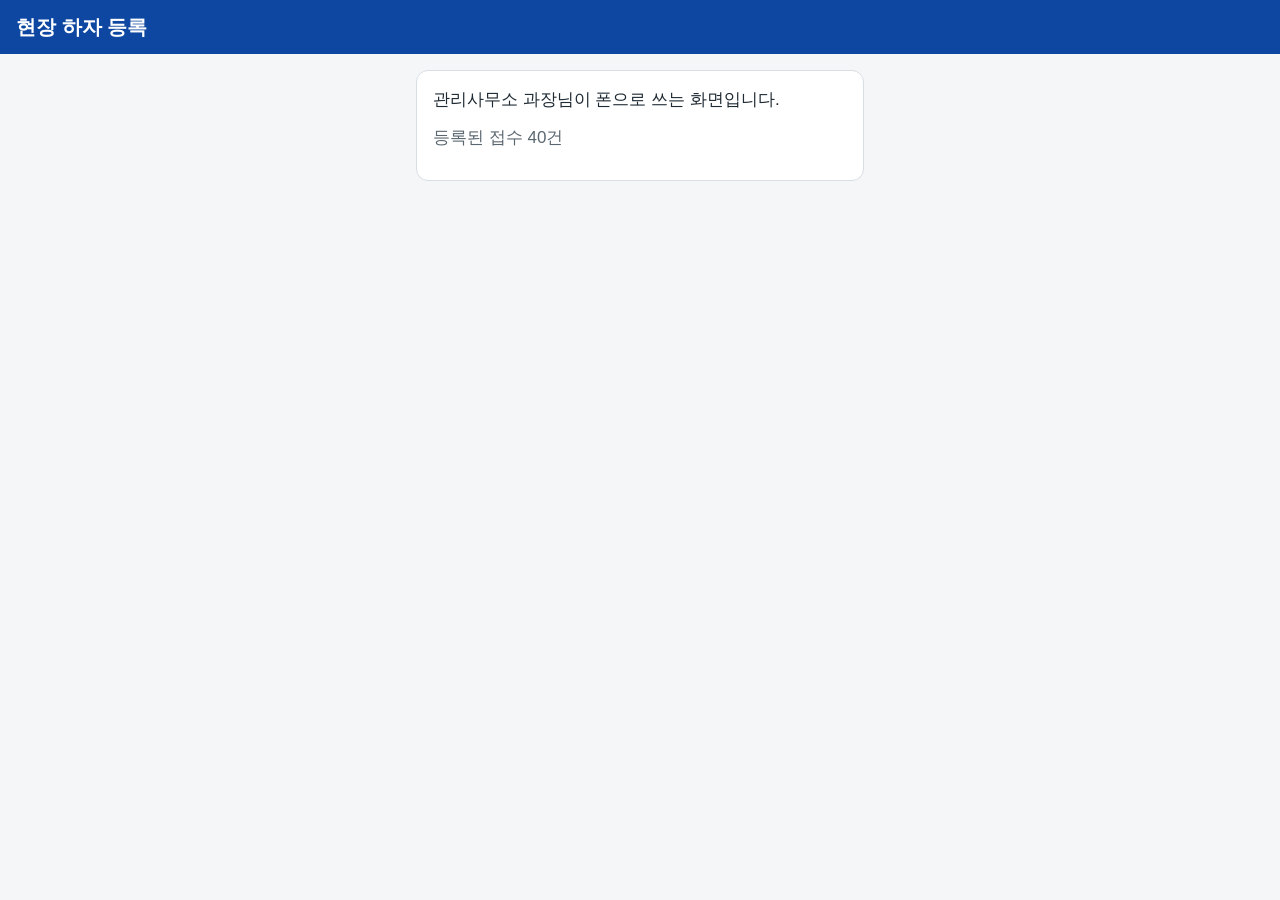
==== mockup/field.html @ eb6f4427 "목업 뼈대와 가짜 데이터(단지 12곳, 시드 접수 40건), store, check.js 추가 Co-Authored-By: Claude Opus 5.5 <noreply@anthro" ====
<!doctype html>
<html lang="ko">
<head>
<meta charset="utf-8">
<meta name="viewport" content="width=device-width, initial-scale=1">
<title>현장 하자 등록</title>
<link rel="stylesheet" href="assets/style.css">
</head>
<body>
<header class="topbar">
  <h1>현장 하자 등록</h1>
</header>
<main class="wrap narrow" id="app">
  <section class="card">
    <p>관리사무소 과장님이 폰으로 쓰는 화면입니다.</p>
    <p class="muted" id="field-summary"></p>
  </section>
</main>
<script src="assets/data.js"></script>
<script src="assets/store.js"></script>
<script>
  document.getElementById('field-summary').textContent = '등록된 접수 ' + Store.list().length + '건';
</script>
</body>
</html>
---- mockup/assets/style.css ----
/* 공용 스타일. 외부 폰트 없이 시스템 글꼴만 사용 */
:root {
  --bg: #f4f6f8;
  --surface: #ffffff;
  --text: #1f2a33;
  --muted: #5b6770;
  --line: #d8dee3;
  --primary: #1565c0;
  --primary-dark: #0d47a1;
  --ok: #2e7d32;
  --warn: #c62828;
  --amber: #ef6c00;
  --radius: 12px;
}
* { box-sizing: border-box; }
html { -webkit-text-size-adjust: 100%; }
body {
  margin: 0;
  background: var(--bg);
  color: var(--text);
  font-family: -apple-system, BlinkMacSystemFont, "Apple SD Gothic Neo", "Malgun Gothic", "Noto Sans KR", sans-serif;
  font-size: 17px;
  line-height: 1.55;
  overflow-x: hidden;
}
h1, h2, h3 { line-height: 1.3; margin: 0 0 12px; }
h1 { font-size: 24px; }
h2 { font-size: 20px; }
p { margin: 0 0 12px; }
a { color: var(--primary); }

.topbar {
  background: var(--primary-dark);
  color: #fff;
  padding: 14px 16px;
  display: flex;
  align-items: center;
  justify-content: space-between;
  gap: 12px;
  flex-wrap: wrap;
}
.topbar h1 { font-size: 20px; margin: 0; color: #fff; }
.topbar .sub { font-size: 16px; opacity: 0.9; }

.wrap { max-width: 1280px; margin: 0 auto; padding: 16px; }
.wrap.narrow { max-width: 480px; }

.card {
  background: var(--surface);
  border: 1px solid var(--line);
  border-radius: var(--radius);
  padding: 16px;
  margin-bottom: 16px;
}

.btn {
  display: inline-flex;
  align-items: center;
  justify-content: center;
  min-height: 48px;
  min-width: 44px;
  padding: 10px 18px;
  font-size: 17px;
  font-weight: 600;
  border-radius: 10px;
  border: 1px solid var(--line);
  background: var(--surface);
  color: var(--text);
  cursor: pointer;
  text-decoration: none;
}
.btn.primary { background: var(--primary); border-color: var(--primary); color: #fff; }
.btn.block { display: flex; width: 100%; }
.btn:focus-visible { outline: 3px solid #ffb300; outline-offset: 2px; }

.badge {
  display: inline-block;
  padding: 2px 10px;
  border-radius: 999px;
  font-size: 16px;
  font-weight: 600;
  background: #e3f2fd;
  color: var(--primary-dark);
}
.badge.s-접수 { background: #fff3e0; color: #e65100; }
.badge.s-업체-배정 { background: #e3f2fd; color: #0d47a1; }
.badge.s-보수-완료 { background: #e8f5e9; color: #1b5e20; }

.muted { color: var(--muted); }
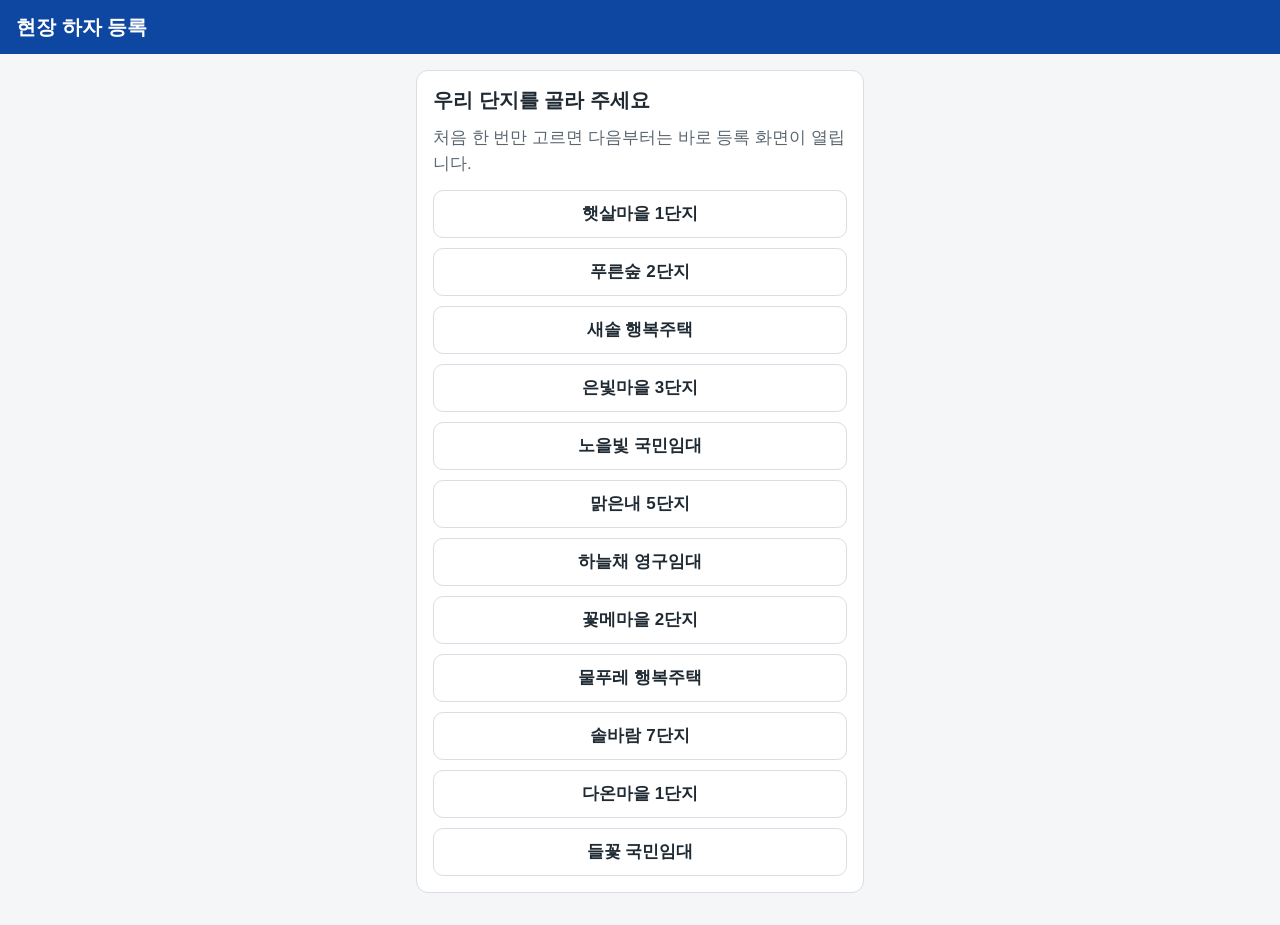
==== commit 4db06827: "현장 등록 흐름: 단지 기억, 사진 여러 장·동호 버튼·한 줄 등록, 완료 시 경과 초 표시 Co-Authored-By: Claude Opus 5.5 <noreply@anthrop" ====
--- a/mockup/field.html
+++ b/mockup/field.html
@@ -6,20 +6,324 @@
 <title>현장 하자 등록</title>
 <link rel="stylesheet" href="assets/style.css">
 </head>
-<body>
+<body class="field">
 <header class="topbar">
   <h1>현장 하자 등록</h1>
+  <span class="sub" id="complex-label"></span>
 </header>
 <main class="wrap narrow" id="app">
-  <section class="card">
-    <p>관리사무소 과장님이 폰으로 쓰는 화면입니다.</p>
-    <p class="muted" id="field-summary"></p>
+
+  <!-- 처음 한 번: 우리 단지 고르기 -->
+  <section id="view-pick" class="view" hidden>
+    <div class="card">
+      <h2>우리 단지를 골라 주세요</h2>
+      <p class="muted">처음 한 번만 고르면 다음부터는 바로 등록 화면이 열립니다.</p>
+      <div class="pick-list" id="complex-list"></div>
+    </div>
   </section>
+
+  <!-- 등록 화면: 사진, 동·호수, 한 줄 -->
+  <section id="view-register" class="view" hidden>
+    <form id="reg-form" autocomplete="off" novalidate>
+      <div class="card step">
+        <h2><span class="step-no">1</span> 사진</h2>
+        <label class="btn primary block photo-btn" for="photo-input">사진 고르기 (여러 장 한 번에)</label>
+        <input type="file" id="photo-input" accept="image/*" multiple class="visually-hidden">
+        <p class="muted small-note" id="photo-note">아직 고른 사진이 없습니다.</p>
+        <div class="thumbs" id="thumbs"></div>
+      </div>
+
+      <div class="card step">
+        <h2><span class="step-no">2</span> 동·호수</h2>
+        <div class="choice-row" id="dong-list" role="group" aria-label="동 선택"></div>
+        <div class="ho-grid" id="ho-list" role="group" aria-label="호 선택"></div>
+        <div class="resident" id="resident" hidden></div>
+      </div>
+
+      <div class="card step">
+        <h2><span class="step-no">3</span> 한 줄 내용</h2>
+        <input type="text" id="text-input" class="text-input" maxlength="60" placeholder="예: 욕실 천장에서 물이 샘" aria-label="한 줄 내용">
+        <div class="chips" id="chips" aria-label="자주 쓰는 말"></div>
+      </div>
+
+      <p class="missing" id="missing"></p>
+      <button type="submit" class="btn primary block big" id="submit-btn" disabled>등록하기</button>
+    </form>
+  </section>
+
+  <!-- 완료 화면 -->
+  <section id="view-done" class="view" hidden>
+    <div class="card done">
+      <div class="done-mark" aria-hidden="true">✓</div>
+      <h2 id="done-title">등록 완료</h2>
+      <p id="done-detail"></p>
+      <p class="muted">본부 화면에도 바로 올라갔습니다. 사무실에서 다시 입력하지 않아도 됩니다.</p>
+      <button type="button" class="btn primary block big" id="again-btn">한 건 더 등록</button>
+    </div>
+  </section>
+
+  <p class="center"><button type="button" class="btn linkish" id="change-complex" hidden>단지 바꾸기</button></p>
 </main>
 <script src="assets/data.js"></script>
 <script src="assets/store.js"></script>
 <script>
-  document.getElementById('field-summary').textContent = '등록된 접수 ' + Store.list().length + '건';
+(function () {
+  'use strict';
+  var $ = function (id) { return document.getElementById(id); };
+  var MAX_SIDE = 480;
+  var CHIPS = ['물이 샘', '곰팡이', '방충망 찢어짐', '문이 안 닫힘', '전등 안 켜짐', '보일러 고장'];
+
+  var state = { complexId: null, photos: [], dong: null, ho: null, startedAt: 0, busy: 0 };
+
+  function show(name) {
+    ['pick', 'register', 'done'].forEach(function (v) { $('view-' + v).hidden = v !== name; });
+    $('change-complex').hidden = name === 'pick';
+    window.scrollTo(0, 0);
+  }
+
+  // ---------- 단지 고르기 ----------
+  function renderPick() {
+    var box = $('complex-list');
+    box.innerHTML = '';
+    LH_DATA.complexes.forEach(function (c) {
+      var b = document.createElement('button');
+      b.type = 'button';
+      b.className = 'btn block';
+      b.textContent = c.name;
+      b.dataset.complex = c.id;
+      b.addEventListener('click', function () {
+        Store.setMyComplex(c.id);
+        start(c.id);
+      });
+      box.appendChild(b);
+    });
+    $('complex-label').textContent = '';
+    show('pick');
+  }
+
+  function start(complexId) {
+    var c = LH_DATA.findComplex(complexId);
+    if (!c) { renderPick(); return; }
+    state.complexId = c.id;
+    $('complex-label').textContent = c.name;
+    openRegister();
+  }
+
+  // ---------- 등록 화면 ----------
+  function openRegister() {
+    state.photos = [];
+    state.dong = null;
+    state.ho = null;
+    state.busy = 0;
+    $('photo-input').value = '';
+    $('text-input').value = '';
+    renderThumbs();
+    renderDongs();
+    renderHos();
+    renderResident();
+    updateSubmit();
+    show('register');
+    state.startedAt = Date.now(); // 등록 화면을 연 순간부터 잰다
+  }
+
+  function renderThumbs() {
+    var box = $('thumbs');
+    box.innerHTML = '';
+    state.photos.forEach(function (src, i) {
+      var wrap = document.createElement('div');
+      wrap.className = 'thumb';
+      var img = document.createElement('img');
+      img.src = src;
+      img.alt = '고른 사진 ' + (i + 1);
+      var del = document.createElement('button');
+      del.type = 'button';
+      del.className = 'thumb-del';
+      del.setAttribute('aria-label', '사진 ' + (i + 1) + ' 빼기');
+      del.textContent = '×';
+      del.addEventListener('click', function () {
+        state.photos.splice(i, 1);
+        renderThumbs();
+        updateSubmit();
+      });
+      wrap.appendChild(img);
+      wrap.appendChild(del);
+      box.appendChild(wrap);
+    });
+    $('photo-note').textContent = state.busy ? '사진을 줄이는 중…' :
+      (state.photos.length ? '사진 ' + state.photos.length + '장' : '아직 고른 사진이 없습니다.');
+  }
+
+  // 긴 변 480px 이하 JPEG로 줄이기
+  function shrink(file) {
+    return new Promise(function (resolve) {
+      var url;
+      try { url = URL.createObjectURL(file); } catch (e) { resolve(null); return; }
+      var img = new Image();
+      img.onload = function () {
+        var w = img.naturalWidth, h = img.naturalHeight;
+        var scale = Math.min(1, MAX_SIDE / Math.max(w, h));
+        var cw = Math.max(1, Math.round(w * scale)), ch = Math.max(1, Math.round(h * scale));
+        var cv = document.createElement('canvas');
+        cv.width = cw; cv.height = ch;
+        var ctx = cv.getContext('2d');
+        ctx.fillStyle = '#fff';
+        ctx.fillRect(0, 0, cw, ch);
+        ctx.drawImage(img, 0, 0, cw, ch);
+        URL.revokeObjectURL(url);
+        resolve(cv.toDataURL('image/jpeg', 0.72));
+      };
+      img.onerror = function () { URL.revokeObjectURL(url); resolve(null); };
+      img.src = url;
+    });
+  }
+
+  $('photo-input').addEventListener('change', function (e) {
+    var files = Array.prototype.slice.call(e.target.files || []).filter(function (f) { return /^image\//.test(f.type); });
+    if (!files.length) return;
+    state.busy++;
+    renderThumbs();
+    updateSubmit();
+    Promise.all(files.map(shrink)).then(function (urls) {
+      urls.forEach(function (u) { if (u) state.photos.push(u); });
+      state.busy--;
+      e.target.value = '';
+      renderThumbs();
+      updateSubmit();
+    });
+  });
+
+  function complex() { return LH_DATA.findComplex(state.complexId); }
+
+  function renderDongs() {
+    var box = $('dong-list');
+    box.innerHTML = '';
+    complex().dongs.forEach(function (d) {
+      var b = document.createElement('button');
+      b.type = 'button';
+      b.className = 'btn choice' + (state.dong === d.dong ? ' on' : '');
+      b.textContent = d.dong + '동';
+      b.dataset.dong = d.dong;
+      b.setAttribute('aria-pressed', state.dong === d.dong ? 'true' : 'false');
+      b.addEventListener('click', function () {
+        state.dong = d.dong;
+        state.ho = null;
+        renderDongs();
+        renderHos();
+        renderResident();
+        updateSubmit();
+      });
+      box.appendChild(b);
+    });
+  }
+
+  function renderHos() {
+    var box = $('ho-list');
+    box.innerHTML = '';
+    if (!state.dong) {
+      box.innerHTML = '<p class="muted">동을 먼저 누르면 호수가 나옵니다.</p>';
+      return;
+    }
+    var dong = complex().dongs.filter(function (d) { return d.dong === state.dong; })[0];
+    var perFloor = 0;
+    dong.units.forEach(function (u) { if (Math.floor(+u.ho / 100) === 1) perFloor++; });
+    box.style.gridTemplateColumns = 'repeat(' + Math.max(2, perFloor) + ', 1fr)';
+    dong.units.forEach(function (u) {
+      var b = document.createElement('button');
+      b.type = 'button';
+      b.className = 'btn choice' + (state.ho === u.ho ? ' on' : '');
+      b.textContent = u.ho + '호';
+      b.dataset.ho = u.ho;
+      b.setAttribute('aria-pressed', state.ho === u.ho ? 'true' : 'false');
+      b.addEventListener('click', function () {
+        state.ho = u.ho;
+        renderHos();
+        renderResident();
+        updateSubmit();
+      });
+      box.appendChild(b);
+    });
+  }
+
+  // 동·호수를 고르면 입주민 연락처가 자동으로 붙음(화면에는 가려서 표시)
+  function renderResident() {
+    var el = $('resident');
+    if (!state.dong || !state.ho) { el.hidden = true; el.textContent = ''; return; }
+    var r = LH_DATA.findResident(state.complexId, state.dong, state.ho);
+    el.hidden = false;
+    el.innerHTML = '';
+    var t = document.createElement('strong');
+    t.textContent = state.dong + '동 ' + state.ho + '호';
+    var d = document.createElement('span');
+    d.textContent = r ? ' · 입주민 ' + LH_DATA.maskName(r.name) + ' · ' : ' · 입주민 정보 없음';
+    if (r) {
+      var ph = document.createElement('span');
+      ph.className = 'nowrap';
+      ph.textContent = LH_DATA.maskPhone(r.phone);
+      d.appendChild(ph);
+    }
+    var n = document.createElement('div');
+    n.className = 'muted small-note';
+    n.textContent = '연락처는 자동으로 붙습니다.';
+    el.appendChild(t); el.appendChild(d); el.appendChild(n);
+  }
+
+  CHIPS.forEach(function (c) {
+    var b = document.createElement('button');
+    b.type = 'button';
+    b.className = 'btn chip';
+    b.textContent = c;
+    b.addEventListener('click', function () {
+      var input = $('text-input');
+      input.value = input.value.trim() ? input.value.trim() + ', ' + c : c;
+      updateSubmit();
+    });
+    $('chips').appendChild(b);
+  });
+  $('text-input').addEventListener('input', updateSubmit);
+
+  function missingParts() {
+    var m = [];
+    if (!state.photos.length) m.push('사진');
+    if (!state.dong || !state.ho) m.push('동·호수');
+    if (!$('text-input').value.trim()) m.push('한 줄 내용');
+    return m;
+  }
+
+  function updateSubmit() {
+    var m = missingParts();
+    var ready = !m.length && !state.busy;
+    $('submit-btn').disabled = !ready;
+    $('missing').textContent = state.busy ? '사진을 줄이는 중입니다…' :
+      (ready ? '준비됐습니다. 등록하기를 누르세요.' : '남은 것: ' + m.join(', '));
+  }
+
+  function formatElapsed(sec) {
+    if (sec < 60) return String(sec).padStart(2, '0') + '초';
+    return Math.floor(sec / 60) + '분 ' + String(sec % 60).padStart(2, '0') + '초';
+  }
+
+  $('reg-form').addEventListener('submit', function (e) {
+    e.preventDefault();
+    if (missingParts().length || state.busy) return;
+    var item = Store.add({
+      complexId: state.complexId,
+      dong: state.dong,
+      ho: state.ho,
+      text: $('text-input').value.trim(),
+      photos: state.photos.slice()
+    });
+    var sec = Math.max(0, Math.round((Date.now() - state.startedAt) / 1000));
+    $('done-title').textContent = '등록 완료 · ' + formatElapsed(sec);
+    $('done-detail').textContent = item.dong + '동 ' + item.ho + '호 · ' + item.text + ' · 사진 ' + item.photos.length + '장';
+    show('done');
+  });
+
+  $('again-btn').addEventListener('click', openRegister);
+  $('change-complex').addEventListener('click', renderPick);
+
+  var saved = Store.getMyComplex();
+  if (saved && LH_DATA.findComplex(saved)) start(saved); else renderPick();
+})();
 </script>
 </body>
 </html>
--- a/mockup/assets/style.css
+++ b/mockup/assets/style.css
@@ -87,3 +87,55 @@
 .badge.s-보수-완료 { background: #e8f5e9; color: #1b5e20; }
 
 .muted { color: var(--muted); }
+
+/* ---------- 현장 화면(field.html) ---------- */
+[hidden] { display: none !important; }
+.visually-hidden {
+  position: absolute; width: 1px; height: 1px; padding: 0; margin: -1px;
+  overflow: hidden; clip: rect(0 0 0 0); white-space: nowrap; border: 0;
+}
+.center { text-align: center; }
+.small-note { font-size: 16px; margin: 8px 0 0; }
+.btn.big { min-height: 60px; font-size: 20px; }
+.btn:disabled { opacity: 0.45; cursor: not-allowed; }
+.btn.linkish { background: transparent; border-color: transparent; color: var(--primary); text-decoration: underline; }
+.pick-list { display: grid; gap: 10px; }
+.step h2 { display: flex; align-items: center; gap: 8px; }
+.step-no {
+  display: inline-flex; align-items: center; justify-content: center;
+  width: 30px; height: 30px; border-radius: 50%;
+  background: var(--primary); color: #fff; font-size: 17px;
+}
+.thumbs { display: grid; grid-template-columns: repeat(3, 1fr); gap: 8px; margin-top: 10px; }
+.thumb { position: relative; aspect-ratio: 1 / 1; border-radius: 8px; overflow: hidden; background: #eceff1; }
+.thumb img { width: 100%; height: 100%; object-fit: cover; display: block; }
+.thumb-del {
+  position: absolute; top: 0; right: 0; width: 44px; height: 44px;
+  border: 0; border-radius: 0 0 0 10px; background: rgba(0,0,0,0.6); color: #fff;
+  font-size: 24px; line-height: 1; cursor: pointer;
+}
+.choice-row { display: flex; flex-wrap: wrap; gap: 8px; margin-bottom: 12px; }
+.choice-row .btn { flex: 1 1 0; min-width: 72px; }
+.ho-grid { display: grid; gap: 6px; }
+.ho-grid .btn { padding: 8px 4px; min-width: 0; font-size: 17px; }
+.ho-grid p { grid-column: 1 / -1; margin: 0; }
+.btn.choice.on { background: var(--primary); border-color: var(--primary); color: #fff; }
+.resident {
+  margin-top: 12px; padding: 12px; border-radius: 10px;
+  background: #e8f5e9; border: 1px solid #a5d6a7; font-size: 17px;
+}
+.text-input {
+  width: 100%; min-height: 52px; padding: 10px 12px; font-size: 18px;
+  border: 1px solid var(--line); border-radius: 10px; font-family: inherit;
+}
+.text-input:focus { outline: 3px solid #ffb300; outline-offset: 1px; }
+.chips { display: flex; flex-wrap: wrap; gap: 8px; margin-top: 10px; }
+.btn.chip { min-height: 44px; padding: 6px 12px; font-size: 16px; font-weight: 500; border-radius: 999px; }
+.missing { text-align: center; color: var(--muted); margin: 4px 0 10px; }
+.done { text-align: center; }
+.done-mark {
+  width: 72px; height: 72px; margin: 8px auto 12px; border-radius: 50%;
+  background: var(--ok); color: #fff; font-size: 42px; line-height: 72px;
+}
+#done-title { font-size: 26px; }
+.nowrap { white-space: nowrap; }
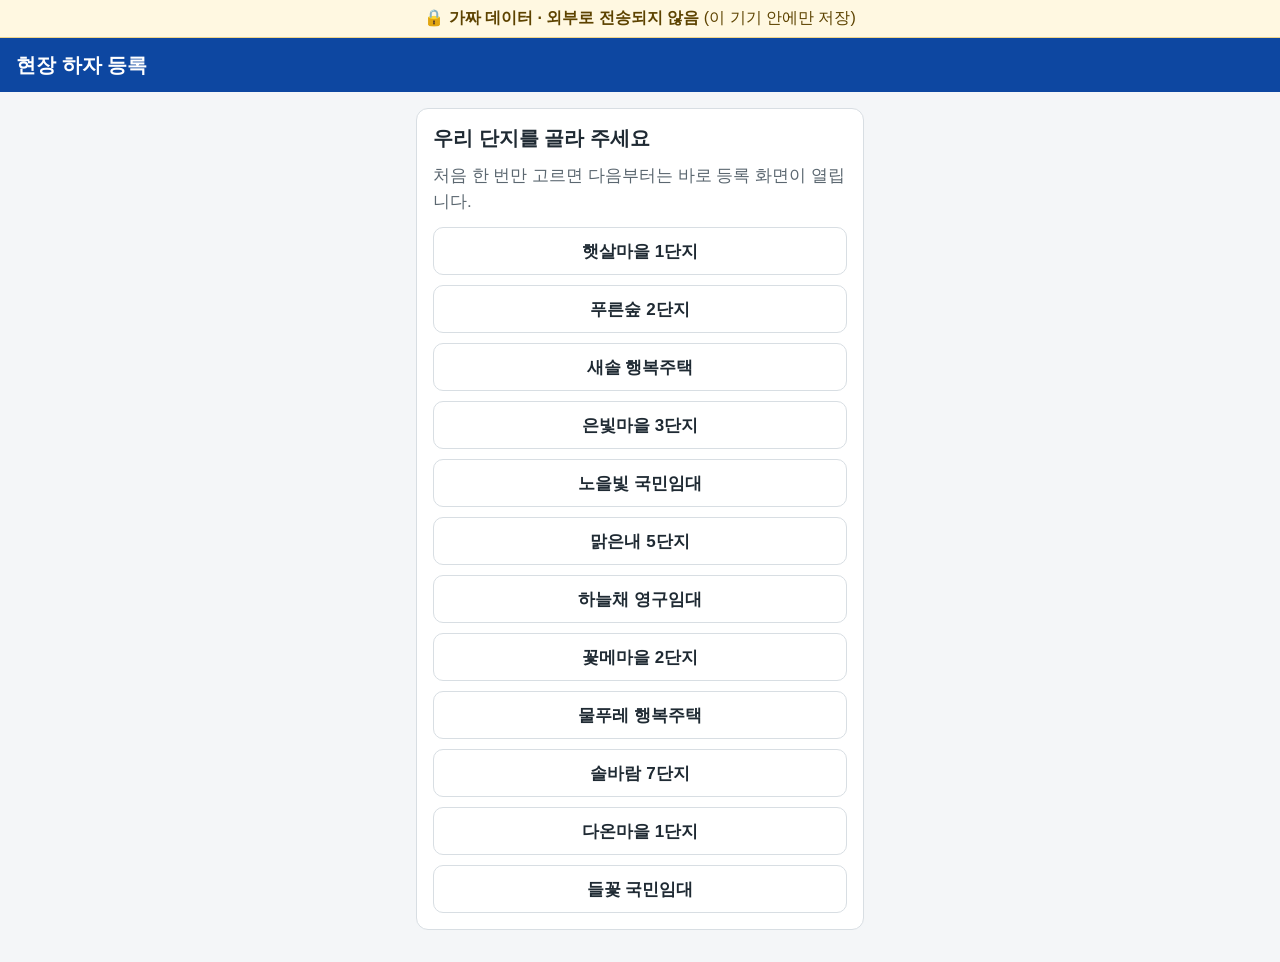
==== commit aa41f67a: "시연 시작 화면(문제·3단계·비교표·초기화)과 모든 페이지 개인정보 표시 추가 Co-Authored-By: Claude Opus 5.5 <noreply@anthropic.com> " ====
--- a/mockup/field.html
+++ b/mockup/field.html
@@ -7,11 +7,18 @@
 <link rel="stylesheet" href="assets/style.css">
 </head>
 <body class="field">
+<div class="privacy-note" id="privacy-note" role="note"><span aria-hidden="true">🔒</span> 가짜 데이터 · 외부로 전송되지 않음 <span class="privacy-more">(이 기기 안에만 저장)</span></div>
 <header class="topbar">
   <h1>현장 하자 등록</h1>
   <span class="sub" id="complex-label"></span>
 </header>
 <main class="wrap narrow" id="app">
+
+  <!-- 위쪽 탭: 등록 / 접수 목록 -->
+  <nav class="tabs" id="tabs" aria-label="화면 바꾸기" hidden>
+    <button type="button" class="btn tab" id="tab-register" data-view="register">새로 등록</button>
+    <button type="button" class="btn tab" id="tab-list" data-view="list">접수 목록 <span class="tab-count" id="tab-count"></span></button>
+  </nav>
 
   <!-- 처음 한 번: 우리 단지 고르기 -->
   <section id="view-pick" class="view" hidden>
@@ -59,7 +66,19 @@
       <p id="done-detail"></p>
       <p class="muted">본부 화면에도 바로 올라갔습니다. 사무실에서 다시 입력하지 않아도 됩니다.</p>
       <button type="button" class="btn primary block big" id="again-btn">한 건 더 등록</button>
+      <button type="button" class="btn block" id="to-list-btn">접수 목록 보기</button>
     </div>
+  </section>
+
+  <!-- 우리 단지 접수 목록: 입주민 전화가 오면 동·호수로 바로 찾기 -->
+  <section id="view-list" class="view" hidden>
+    <div class="card search-card">
+      <label for="search-input" class="search-label">동·호수로 찾기</label>
+      <input type="search" id="search-input" class="text-input" inputmode="numeric" autocomplete="off" placeholder="예: 101 1203">
+      <div class="status-filter" id="status-filter" role="group" aria-label="상태로 보기"></div>
+      <p class="muted small-note" id="list-note"></p>
+    </div>
+    <ol class="report-list" id="report-list"></ol>
   </section>
 
   <p class="center"><button type="button" class="btn linkish" id="change-complex" hidden>단지 바꾸기</button></p>
@@ -76,8 +95,16 @@
   var state = { complexId: null, photos: [], dong: null, ho: null, startedAt: 0, busy: 0 };
 
   function show(name) {
-    ['pick', 'register', 'done'].forEach(function (v) { $('view-' + v).hidden = v !== name; });
+    ['pick', 'register', 'done', 'list'].forEach(function (v) { $('view-' + v).hidden = v !== name; });
     $('change-complex').hidden = name === 'pick';
+    $('tabs').hidden = name === 'pick';
+    var active = name === 'list' ? 'list' : 'register';
+    ['register', 'list'].forEach(function (t) {
+      var b = $('tab-' + t);
+      b.classList.toggle('on', t === active);
+      b.setAttribute('aria-current', t === active ? 'page' : 'false');
+    });
+    if (state.complexId) updateTabCount();
     window.scrollTo(0, 0);
   }
 
@@ -319,7 +346,185 @@
   });
 
   $('again-btn').addEventListener('click', openRegister);
+  $('to-list-btn').addEventListener('click', openList);
   $('change-complex').addEventListener('click', renderPick);
+  $('tab-register').addEventListener('click', function () {
+    if ($('view-register').hidden) openRegister();
+  });
+  $('tab-list').addEventListener('click', openList);
+
+  // ---------- 우리 단지 접수 목록 ----------
+  var STATUSES = LH_DATA.statuses; // 접수 → 업체 배정 → 보수 완료
+  var listFilter = '전체';
+
+  function myReports() {
+    return Store.list().filter(function (r) { return r.complexId === state.complexId; });
+  }
+
+  function updateTabCount() {
+    var open = myReports().filter(function (r) { return r.status !== '보수 완료'; }).length;
+    $('tab-count').textContent = open ? '(진행 ' + open + ')' : '';
+  }
+
+  // "101 1203", "101동 1203호", "101-1203", "1203" 모두 찾기. 숫자 둘이면 앞은 동, 뒤는 호
+  function matches(r, query) {
+    var tokens = query.match(/\d+/g);
+    if (!tokens) return true;
+    if (tokens.length === 1 && tokens[0].length >= 6) {
+      // "1011203"처럼 붙여 쓴 경우
+      return (r.dong + r.ho).indexOf(tokens[0]) >= 0;
+    }
+    if (tokens.length >= 2) return r.dong.indexOf(tokens[0]) === 0 && r.ho.indexOf(tokens[1]) === 0;
+    return r.dong.indexOf(tokens[0]) === 0 || r.ho.indexOf(tokens[0]) === 0;
+  }
+
+  function daysText(n) { return n === 0 ? '오늘' : n + '일째'; }
+
+  function fmtDate(ts) {
+    var d = new Date(ts);
+    return (d.getMonth() + 1) + '월 ' + d.getDate() + '일';
+  }
+
+  function renderFilter(all) {
+    var box = $('status-filter');
+    box.innerHTML = '';
+    ['전체'].concat(STATUSES).forEach(function (st) {
+      var n = st === '전체' ? all.length : all.filter(function (r) { return r.status === st; }).length;
+      var b = document.createElement('button');
+      b.type = 'button';
+      b.className = 'btn choice small' + (listFilter === st ? ' on' : '');
+      b.dataset.filter = st;
+      b.setAttribute('aria-pressed', listFilter === st ? 'true' : 'false');
+      b.textContent = st + ' ' + n;
+      b.addEventListener('click', function () { listFilter = st; renderList(); });
+      box.appendChild(b);
+    });
+  }
+
+  function stepsEl(status) {
+    var ol = document.createElement('div');
+    ol.className = 'steps';
+    var idx = STATUSES.indexOf(status);
+    STATUSES.forEach(function (st, i) {
+      var s = document.createElement('span');
+      s.className = 'stp' + (i < idx ? ' past' : '') + (i === idx ? ' now' : '');
+      s.textContent = st;
+      ol.appendChild(s);
+    });
+    return ol;
+  }
+
+  function renderList() {
+    var all = myReports();
+    var query = $('search-input').value.trim();
+    renderFilter(all);
+    var shown = all.filter(function (r) {
+      return matches(r, query) && (listFilter === '전체' || r.status === listFilter);
+    });
+    var box = $('report-list');
+    box.innerHTML = '';
+    var now = Date.now();
+    $('list-note').textContent = query
+      ? '"' + query + '" 찾은 결과 ' + shown.length + '건'
+      : '우리 단지 접수 ' + all.length + '건 · 최근 순';
+    if (!shown.length) {
+      var empty = document.createElement('li');
+      empty.className = 'card empty';
+      empty.textContent = query ? '이 동·호수로 들어온 접수가 없습니다.' : '해당하는 접수가 없습니다.';
+      box.appendChild(empty);
+      return;
+    }
+    shown.forEach(function (r) {
+      var li = document.createElement('li');
+      li.className = 'card report';
+      li.dataset.id = r.id;
+
+      var head = document.createElement('div');
+      head.className = 'report-head';
+      var unit = document.createElement('strong');
+      unit.className = 'report-unit';
+      unit.textContent = r.dong + '동 ' + r.ho + '호';
+      var badge = document.createElement('span');
+      badge.className = 'badge s-' + r.status.replace(/ /g, '-');
+      badge.textContent = r.status;
+      head.appendChild(unit); head.appendChild(badge);
+
+      var text = document.createElement('p');
+      text.className = 'report-text';
+      text.textContent = r.text;
+
+      var meta = document.createElement('p');
+      meta.className = 'report-meta';
+      var days = Store.daysSince(r.statusAt || r.createdAt, now);
+      var stale = r.status !== '보수 완료' && days >= 7;
+      meta.textContent = fmtDate(r.createdAt) + ' 접수 · ' +
+        (r.status === '보수 완료' ? '보수 완료 ' + fmtDate(r.statusAt) : r.status + ' ' + daysText(days));
+      if (stale) meta.classList.add('stale');
+      meta.dataset.days = days;
+
+      var res = LH_DATA.findResident(r.complexId, r.dong, r.ho);
+      var who = document.createElement('p');
+      who.className = 'report-who muted';
+      who.textContent = res ? '입주민 ' + LH_DATA.maskName(res.name) + ' · ' + LH_DATA.maskPhone(res.phone) : '';
+
+      var pics = document.createElement('div');
+      pics.className = 'report-pics';
+      (r.photos || []).slice(0, 4).forEach(function (src, i) {
+        var img = document.createElement('img');
+        img.src = src;
+        img.alt = r.dong + '동 ' + r.ho + '호 사진 ' + (i + 1);
+        pics.appendChild(img);
+      });
+
+      li.appendChild(head);
+      li.appendChild(text);
+      li.appendChild(stepsEl(r.status));
+      li.appendChild(meta);
+      if (who.textContent) li.appendChild(who);
+      if (pics.childNodes.length) li.appendChild(pics);
+
+      var next = STATUSES[STATUSES.indexOf(r.status) + 1];
+      if (next) {
+        var b = document.createElement('button');
+        b.type = 'button';
+        b.className = 'btn primary block next-btn';
+        b.dataset.next = next;
+        b.textContent = { '업체 배정': '업체 배정으로 바꾸기', '보수 완료': '보수 완료로 바꾸기' }[next] || next;
+        b.addEventListener('click', function () {
+          Store.setStatus(r.id, next);
+          renderList();
+          updateTabCount();
+          var again = document.querySelector('.report[data-id="' + r.id + '"]');
+          if (again) {
+            again.classList.add('just-changed');
+            var f = again.querySelector('.next-btn') || again;
+            if (f.focus) try { f.focus({ preventScroll: true }); } catch (e) { /* 무시 */ }
+          }
+        });
+        li.appendChild(b);
+      } else {
+        var done = document.createElement('p');
+        done.className = 'report-done';
+        done.textContent = '✓ 처리 끝';
+        li.appendChild(done);
+      }
+      box.appendChild(li);
+    });
+  }
+
+  function openList() {
+    renderList();
+    show('list');
+  }
+
+  $('search-input').addEventListener('input', renderList);
+
+  // 다른 탭(본부 화면 등)에서 바뀌면 목록도 새로 그림
+  Store.onChange(function () {
+    if (!state.complexId) return;
+    updateTabCount();
+    if (!$('view-list').hidden) renderList();
+  });
 
   var saved = Store.getMyComplex();
   if (saved && LH_DATA.findComplex(saved)) start(saved); else renderPick();
--- a/mockup/assets/style.css
+++ b/mockup/assets/style.css
@@ -139,3 +139,154 @@
 }
 #done-title { font-size: 26px; }
 .nowrap { white-space: nowrap; }
+
+/* ---------- 현장 접수 목록(field.html) ---------- */
+.tabs { display: grid; grid-template-columns: 1fr 1fr; gap: 8px; margin-bottom: 16px; }
+.btn.tab { min-height: 52px; padding: 8px 6px; }
+.btn.tab.on { background: var(--primary); border-color: var(--primary); color: #fff; }
+.tab-count { font-weight: 500; margin-left: 4px; }
+#to-list-btn { margin-top: 10px; }
+.search-label { display: block; font-size: 18px; font-weight: 700; margin-bottom: 8px; }
+.status-filter { display: grid; grid-template-columns: repeat(2, 1fr); gap: 6px; margin-top: 10px; }
+.btn.choice.small { min-height: 44px; padding: 6px 4px; font-size: 16px; }
+.report-list { list-style: none; margin: 0; padding: 0; }
+.report.just-changed { box-shadow: 0 0 0 3px #ffb300; }
+.report-head { display: flex; align-items: center; justify-content: space-between; gap: 8px; margin-bottom: 6px; }
+.report-unit { font-size: 20px; }
+.report-text { font-size: 18px; margin-bottom: 8px; }
+.report-meta { font-size: 16px; margin-bottom: 6px; }
+.report-meta.stale { color: var(--warn); font-weight: 700; }
+.report-who { font-size: 16px; margin-bottom: 8px; }
+.report-pics { display: flex; gap: 6px; margin-bottom: 10px; }
+.report-pics img { width: 64px; height: 64px; object-fit: cover; border-radius: 8px; background: #eceff1; }
+.report-done { color: var(--ok); font-weight: 700; margin: 4px 0 0; font-size: 17px; }
+.steps { display: grid; grid-template-columns: repeat(3, 1fr); gap: 4px; margin-bottom: 8px; }
+.stp {
+  text-align: center; font-size: 16px; padding: 4px 2px; border-radius: 6px;
+  background: #eceff1; color: var(--muted);
+}
+.stp.past { background: #c8e6c9; color: #1b5e20; }
+.stp.now { background: var(--primary); color: #fff; font-weight: 700; }
+.report .empty, .report-list .empty { text-align: center; color: var(--muted); }
+
+/* ---------- 본부 화면(hq.html) ---------- */
+.hq-summary {
+  display: flex; align-items: center; gap: 14px;
+  background: #e8f5e9; border: 1px solid #a5d6a7; border-radius: var(--radius);
+  padding: 14px 18px; margin-bottom: 16px;
+}
+.hq-summary-mark {
+  flex: 0 0 44px; width: 44px; height: 44px; border-radius: 50%;
+  background: var(--ok); color: #fff; font-size: 26px; line-height: 44px; text-align: center;
+}
+#summary-title { font-size: 21px; color: #1b5e20; }
+.hq-summary-text { margin: 2px 0 0; font-size: 17px; }
+.hq-toast {
+  background: #fff8e1; border: 2px solid #ffb300; border-radius: var(--radius);
+  padding: 12px 16px; margin-bottom: 16px; font-size: 18px; font-weight: 700;
+}
+.hq-totals { display: grid; grid-template-columns: repeat(4, 1fr); gap: 12px; margin-bottom: 20px; }
+.hq-total {
+  background: var(--surface); border: 1px solid var(--line); border-radius: var(--radius);
+  padding: 12px 16px; display: flex; align-items: baseline; justify-content: space-between; gap: 8px;
+}
+.hq-total-label { font-size: 17px; color: var(--muted); }
+.hq-total-num { font-size: 26px; }
+.hq-total.ok .hq-total-num { color: var(--ok); }
+.hq-total.warn { border-color: #ef9a9a; background: #ffebee; }
+.hq-total.warn .hq-total-num, .hq-total.warn .hq-total-label { color: var(--warn); }
+.hq-hint { font-size: 16px; font-weight: 400; margin-left: 8px; }
+.cx-grid { display: grid; grid-template-columns: repeat(4, 1fr); gap: 12px; margin-bottom: 20px; }
+.cx-card {
+  display: flex; flex-direction: column; gap: 8px; text-align: left;
+  min-height: 44px; padding: 14px; font: inherit; color: inherit; cursor: pointer;
+  background: var(--surface); border: 1px solid var(--line); border-radius: var(--radius);
+  transition: box-shadow 0.3s;
+}
+.cx-card:hover { border-color: var(--primary); }
+.cx-card:focus-visible { outline: 3px solid #ffb300; outline-offset: 2px; }
+.cx-card.on { border: 2px solid var(--primary); background: #e3f2fd; }
+.cx-card.has-stale { border-left: 6px solid var(--warn); }
+.cx-card.is-new { box-shadow: 0 0 0 4px #ffb300; }
+.cx-name { font-size: 18px; font-weight: 700; }
+.cx-nums { display: grid; grid-template-columns: repeat(3, 1fr); gap: 4px; }
+.cx-num { display: flex; flex-direction: column; align-items: center; background: #f4f6f8; border-radius: 8px; padding: 4px 2px; font-size: 16px; color: var(--muted); }
+.cx-num strong { font-size: 22px; color: var(--text); }
+.cx-num.n-done strong { color: var(--ok); }
+.cx-warn { font-size: 16px; font-weight: 700; color: var(--warn); }
+.cx-ok { font-size: 16px; color: var(--muted); }
+.hq-table-head { display: flex; flex-wrap: wrap; align-items: center; justify-content: space-between; gap: 12px; margin-bottom: 12px; }
+.hq-table-head h2 { margin: 0; }
+.hq-filters { display: flex; flex-wrap: wrap; align-items: center; gap: 8px; }
+.hq-filter-label { font-size: 17px; font-weight: 700; }
+.hq-select {
+  min-height: 44px; font-size: 17px; font-family: inherit; padding: 6px 10px;
+  border: 1px solid var(--line); border-radius: 10px; background: var(--surface); color: var(--text);
+}
+.hq-status-filter { display: flex; flex-wrap: wrap; gap: 6px; }
+.hq-status-filter .btn { padding: 6px 12px; }
+.hq-table { width: 100%; border-collapse: collapse; table-layout: fixed; font-size: 16px; }
+.hq-table th { text-align: left; font-size: 16px; color: var(--muted); padding: 8px; border-bottom: 2px solid var(--line); background: #f4f6f8; }
+.hq-table td { padding: 8px; border-bottom: 1px solid var(--line); vertical-align: middle; word-break: keep-all; overflow-wrap: anywhere; }
+.hq-table .col-cx { width: 170px; }
+.hq-table .col-unit { width: 130px; }
+.hq-table .col-pics { width: 150px; }
+.hq-table .col-st { width: 110px; }
+.hq-table .col-date { width: 100px; }
+.hq-table .col-age { width: 120px; }
+.hq-table tr.is-new td { background: #fff8e1; animation: hq-flash 1.2s ease-in-out 3; }
+@keyframes hq-flash { 50% { background: #ffe082; } }
+.new-tag { display: inline-block; margin-right: 6px; padding: 0 8px; border-radius: 999px; background: #ffb300; color: #3e2723; font-size: 16px; font-weight: 700; }
+.pic-btn { width: 56px; height: 56px; padding: 0; margin: 0 4px 0 0; border: 1px solid var(--line); border-radius: 8px; overflow: hidden; cursor: zoom-in; background: #eceff1; vertical-align: middle; }
+.pic-btn img { width: 100%; height: 100%; object-fit: cover; display: block; }
+.pic-btn:focus-visible { outline: 3px solid #ffb300; outline-offset: 2px; }
+.age-stale { display: block; color: var(--warn); font-weight: 700; }
+.age-done { color: var(--ok); font-weight: 700; }
+.hq-table td.empty { text-align: center; color: var(--muted); padding: 24px; }
+.lightbox {
+  position: fixed; inset: 0; z-index: 50; background: rgba(0,0,0,0.75);
+  display: flex; align-items: center; justify-content: center; padding: 24px;
+}
+.lightbox-inner { background: var(--surface); border-radius: var(--radius); padding: 16px; text-align: center; max-width: 90vw; }
+.lightbox-inner img { display: block; max-width: 100%; max-height: 70vh; min-width: 320px; margin: 0 auto 12px; border-radius: 8px; object-fit: contain; background: #eceff1; }
+.lightbox-cap { font-size: 18px; }
+
+/* 모든 페이지 맨 위: 가짜 데이터·외부 전송 없음 표시 */
+.privacy-note {
+  background: #fff8e1;
+  color: #5d4300;
+  border-bottom: 1px solid #f0d58a;
+  font-size: 16px;
+  font-weight: 600;
+  text-align: center;
+  padding: 6px 16px;
+}
+.privacy-note .privacy-more { font-weight: 400; }
+
+/* 시연 시작 화면 */
+.intro-problem { font-size: 20px; font-weight: 700; margin: 0 0 6px; }
+.intro-problem em { font-style: normal; color: var(--warn); }
+.steps { list-style: none; margin: 0 0 16px; padding: 0; display: grid; gap: 12px; grid-template-columns: repeat(3, 1fr); }
+.steps li { background: var(--surface); border: 1px solid var(--line); border-radius: var(--radius); padding: 16px; display: flex; gap: 12px; align-items: flex-start; }
+.step-no { flex: 0 0 auto; width: 40px; height: 40px; border-radius: 50%; background: var(--primary); color: #fff; font-weight: 700; font-size: 20px; display: flex; align-items: center; justify-content: center; }
+.steps strong { display: block; font-size: 18px; }
+.steps span.step-text { color: var(--muted); }
+.open-btns { display: grid; gap: 12px; grid-template-columns: 1fr 1fr; margin-bottom: 16px; }
+.open-btns .btn { min-height: 64px; font-size: 20px; font-weight: 700; text-decoration: none; }
+.open-btns .btn small { display: block; font-size: 16px; font-weight: 400; }
+.open-btns .btn > span { text-align: center; }
+.compare { width: 100%; border-collapse: collapse; font-size: 17px; }
+.compare th, .compare td { border-bottom: 1px solid var(--line); padding: 12px 10px; text-align: left; vertical-align: top; }
+.compare thead th { background: #eef2f6; }
+.compare td.now { color: var(--warn); }
+.compare td.tool { color: var(--ok); font-weight: 700; }
+.reset-row { display: flex; flex-wrap: wrap; gap: 12px; align-items: center; }
+.reset-msg { color: var(--ok); font-weight: 600; }
+@media (max-width: 720px) {
+  .steps, .open-btns { grid-template-columns: 1fr; }
+  .compare th, .compare td { padding: 10px 6px; }
+}
+.compare, .steps, .intro-problem { word-break: keep-all; }
+@media (max-width: 480px) {
+  .privacy-note .privacy-more { display: none; }
+}
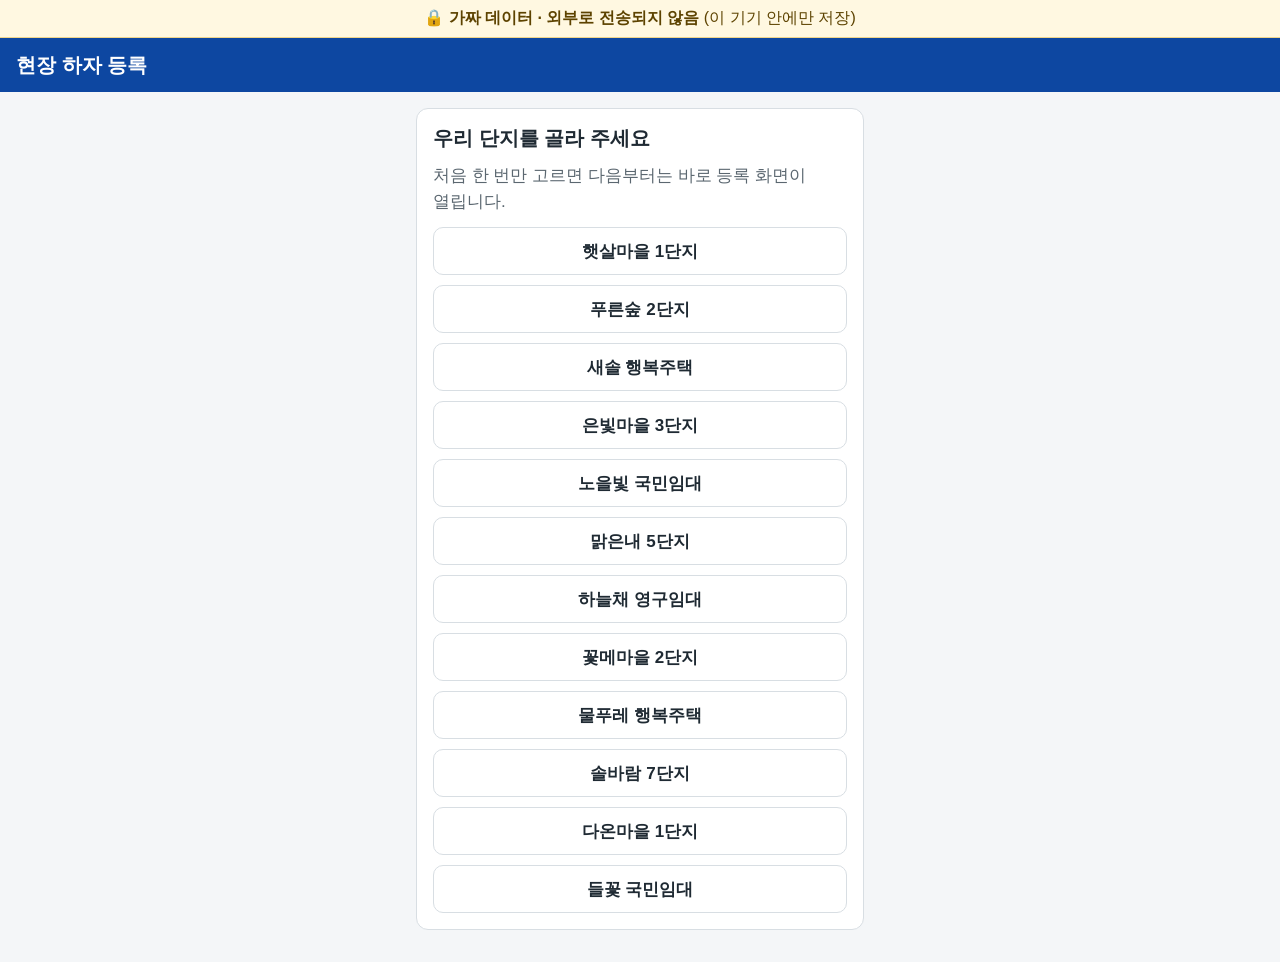
==== commit 3f93487f: "최종 점검: 처음부터 끝까지 시연 시나리오 검사, 현장 처리 단계 표시 겹침 수정, README(3분 대본·대응표) 추가 Co-Authored-By: Claude Opus 5.5 " ====
--- a/mockup/field.html
+++ b/mockup/field.html
@@ -403,9 +403,15 @@
 
   function stepsEl(status) {
     var ol = document.createElement('div');
-    ol.className = 'steps';
+    ol.className = 'status-steps';
+    ol.setAttribute('aria-label', '처리 단계: ' + status);
     var idx = STATUSES.indexOf(status);
     STATUSES.forEach(function (st, i) {
+      if (i > 0) {
+        var a = document.createElement('span');
+        a.className = 'stp-arrow'; a.setAttribute('aria-hidden', 'true'); a.textContent = '›';
+        ol.appendChild(a);
+      }
       var s = document.createElement('span');
       s.className = 'stp' + (i < idx ? ' past' : '') + (i === idx ? ' now' : '');
       s.textContent = st;
--- a/mockup/assets/style.css
+++ b/mockup/assets/style.css
@@ -160,13 +160,14 @@
 .report-pics { display: flex; gap: 6px; margin-bottom: 10px; }
 .report-pics img { width: 64px; height: 64px; object-fit: cover; border-radius: 8px; background: #eceff1; }
 .report-done { color: var(--ok); font-weight: 700; margin: 4px 0 0; font-size: 17px; }
-.steps { display: grid; grid-template-columns: repeat(3, 1fr); gap: 4px; margin-bottom: 8px; }
-.stp {
-  text-align: center; font-size: 16px; padding: 4px 2px; border-radius: 6px;
-  background: #eceff1; color: var(--muted);
-}
-.stp.past { background: #c8e6c9; color: #1b5e20; }
-.stp.now { background: var(--primary); color: #fff; font-weight: 700; }
+.status-steps { display: flex; align-items: center; gap: 2px; margin-bottom: 8px; }
+.status-steps .stp {
+  flex: 1 1 0; text-align: center; font-size: 16px; padding: 2px 0; white-space: nowrap;
+  color: var(--muted); border-bottom: 4px solid #dde2e7;
+}
+.status-steps .stp-arrow { flex: 0 0 auto; color: #b0b8c0; font-size: 16px; }
+.status-steps .stp.past { color: #1b5e20; border-bottom-color: #81c784; }
+.status-steps .stp.now { color: var(--primary); font-weight: 700; border-bottom-color: var(--primary); }
 .report .empty, .report-list .empty { text-align: center; color: var(--muted); }
 
 /* ---------- 본부 화면(hq.html) ---------- */
@@ -290,3 +291,6 @@
 @media (max-width: 480px) {
   .privacy-note .privacy-more { display: none; }
 }
+
+/* 한국어 낱말 중간에서 줄이 바뀌지 않게(긴 낱말은 넘치기 전에 끊음) */
+body { word-break: keep-all; overflow-wrap: anywhere; }
